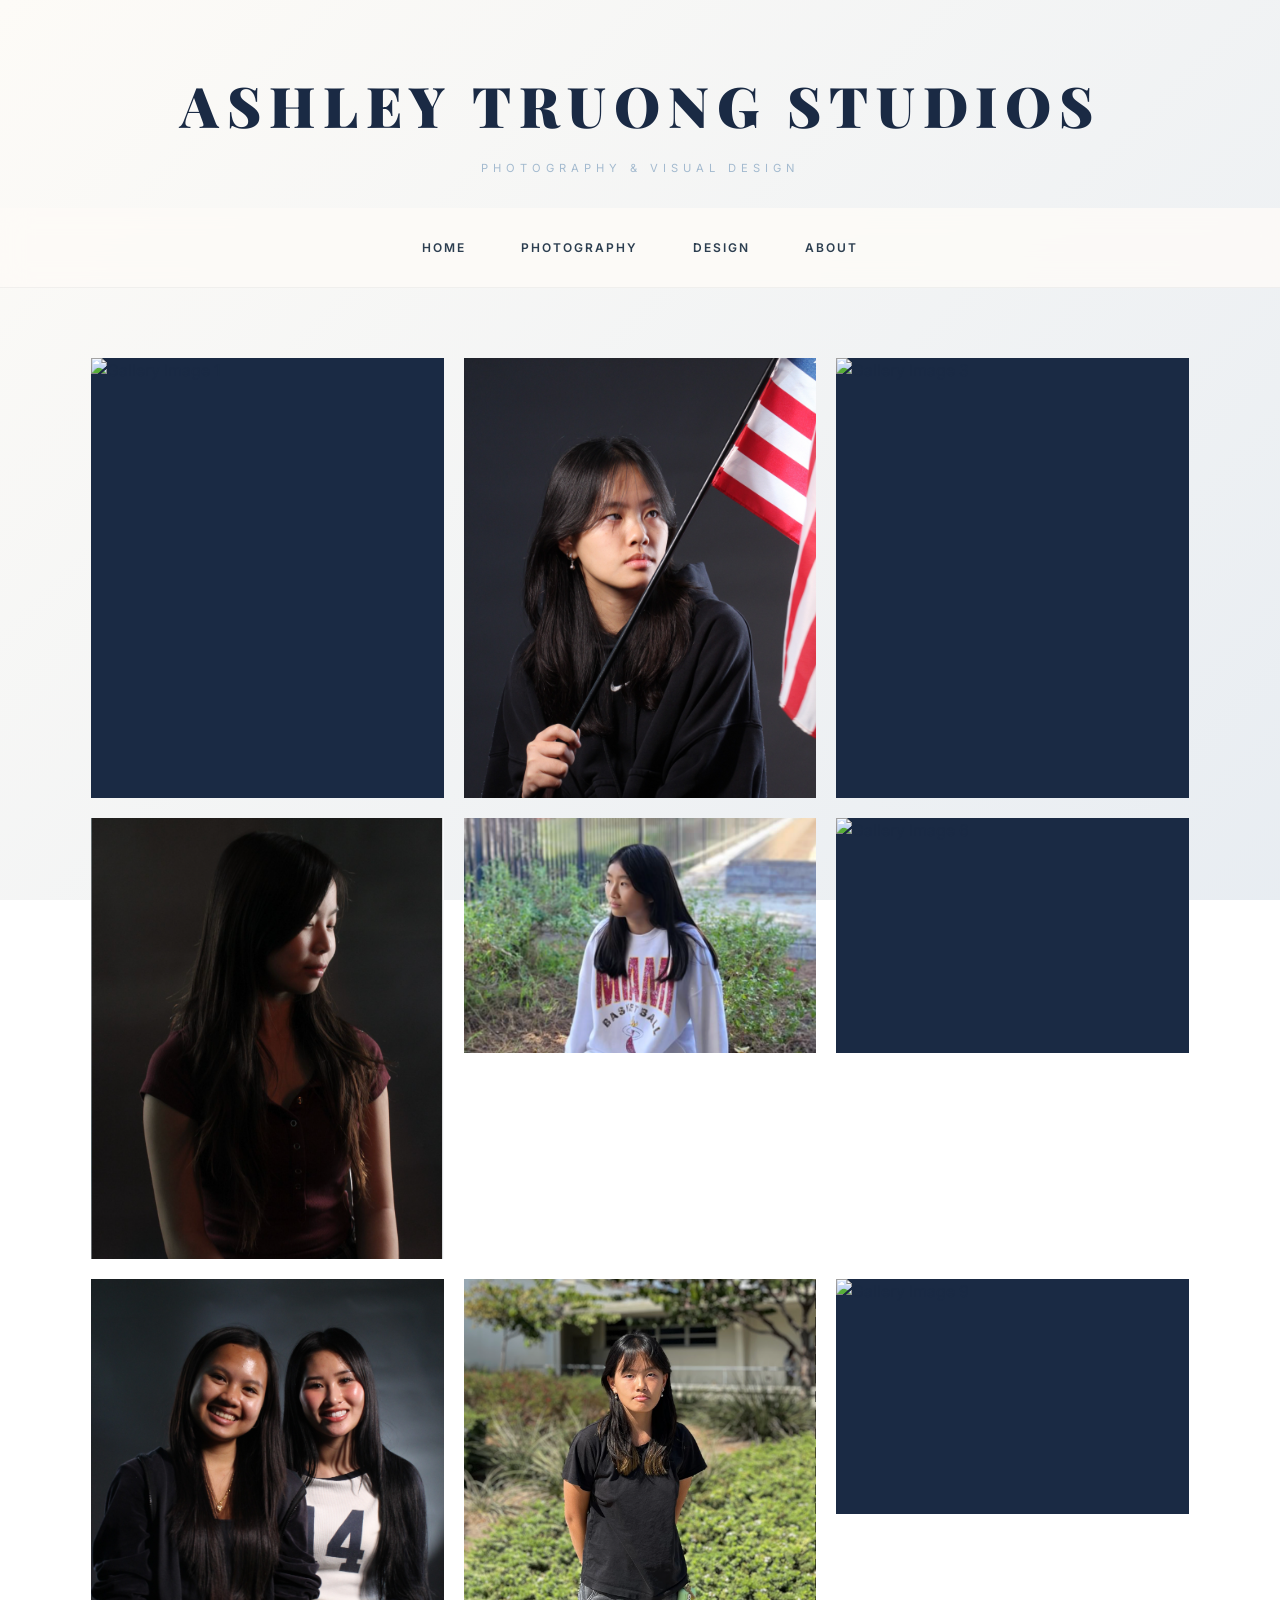
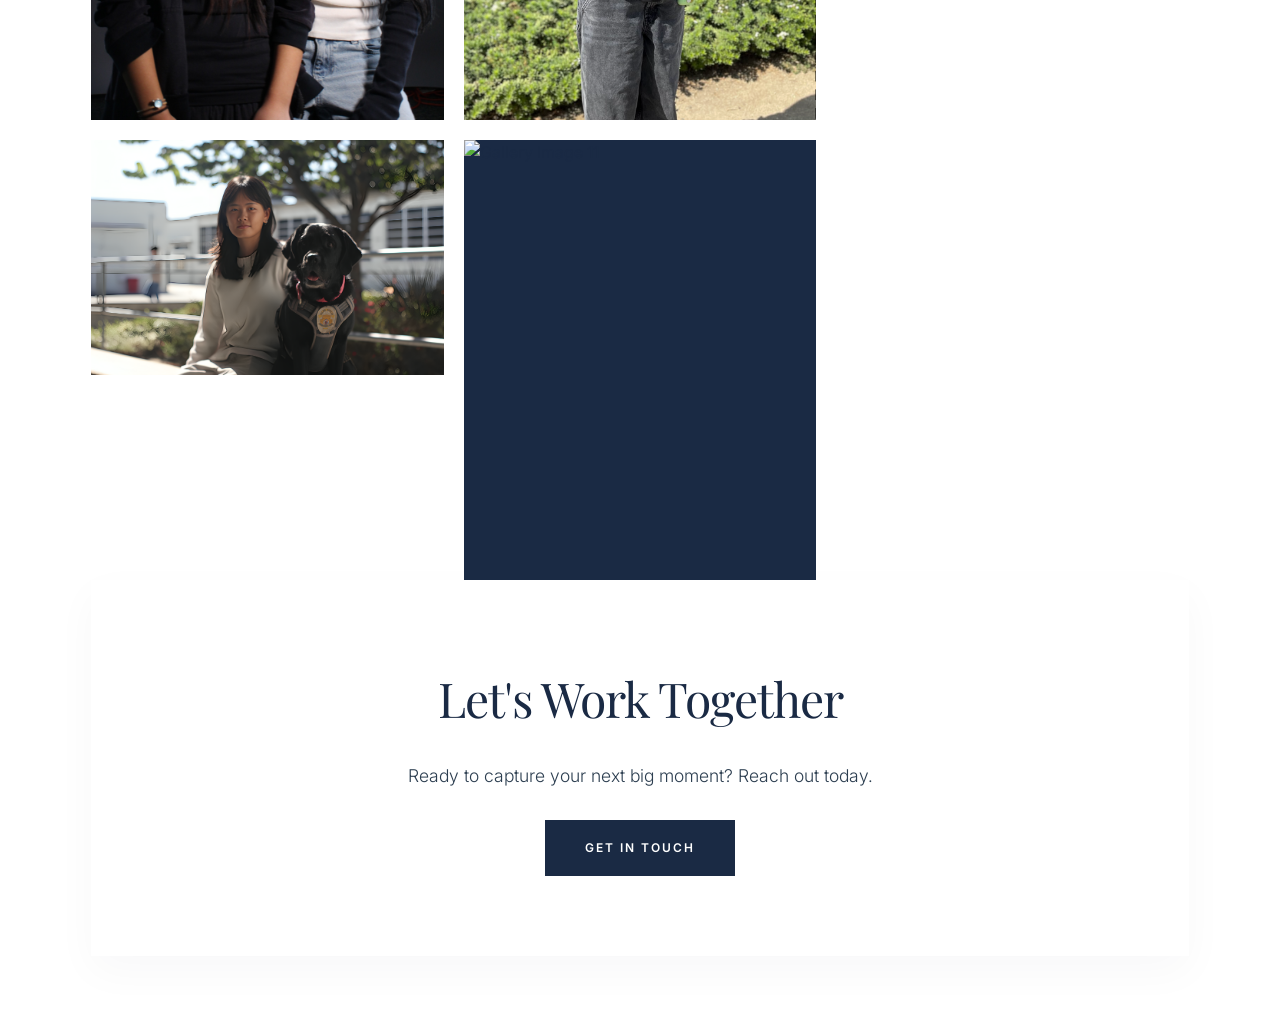
==== photography.html @ ebff9d32 "Add files via upload" ====
<!DOCTYPE html>
<html lang="en">
<head>
    <meta charset="UTF-8">
    <meta name="viewport" content="width=device-width, initial-scale=1.0">
    <link rel="stylesheet" href="style.css">
    <title>Photography | Ashley Truong Studios</title>
</head>
<body>
    <header>
        <h1>Ashley Truong Studios</h1>
        <p class="studio-tagline">Photography & Visual Design</p>
        <nav>
            <a href="index.html">Home</a>
            <a href="photography.html">Photography</a>
            <a href="design.html">Design</a>
            <a href="about.html">About</a>
        </nav>
    </header>

    <div class="container">
        <div class="gallery">
            <div class="gallery-item">
                <img src="p1.JPG" alt="Gallery Image 1">
            </div>
            <div class="gallery-item">
                <img src="p2.JPG" alt="Gallery Image 2">
            </div>
            <div class="gallery-item">
                <img src="p3.JPG" alt="Gallery Image 3">
            </div>
            <div class="gallery-item">
                <img src="p4.png" alt="Gallery Image 4">
            </div>
            <div class="gallery-item">
                <img src="p5.png" alt="Gallery Image 5">
            </div>
            <div class="gallery-item">
                <img src="p6.JPG" alt="Gallery Image 6">
            </div>
            <div class="gallery-item">
                <img src="p7.JPG" alt="Gallery Image 7">
            </div>
            <div class="gallery-item">
                <img src="p8.png" alt="Gallery Image 8">
            </div>
            <div class="gallery-item">
                <img src="p9.JPG" alt="Gallery Image 9">
            </div>
            <div class="gallery-item">
                <img src="p10.png" alt="Gallery Image 10">
            </div>
            <div class="gallery-item">
                <img src="p11.JPG" alt="Gallery Image 11">
            </div>
        </div>

        <div class="contact-section">
            <h3>Let's Work Together</h3>
            <p>Ready to capture your next big moment? Reach out today.</p>
            <a href="about.html" class="action-btn">Get in Touch</a>
        </div>
    </div>
</body>
</html>
---- style.css ----
@import url('https://fonts.googleapis.com/css2?family=Playfair+Display:ital,wght@0,400;0,700;0,900&family=Inter:wght@300;400;600&display=swap');

/* --- MODERN RESET --- */
* {
    margin: 0;
    padding: 0;
    box-sizing: border-box;
}

:root {
    --navy: #1a2a44;
    --soft-navy: #2c3e50;
    --accent-blue: #a3bacf;
    --cream: #fdfbf7;
    --white: #ffffff;
    --transition: all 0.5s cubic-bezier(0.165, 0.84, 0.44, 1);
}

body {
    background-color: var(--cream);
    background: linear-gradient(-45deg, #fdfbf7, #f0f4f8, #e1e8f0, #fdfbf7);
    background-size: 400% 400%;
    animation: gradientBG 15s ease infinite;
    background-attachment: fixed;
    color: var(--navy);
    font-family: 'Inter', sans-serif;
    line-height: 1.6;
    min-height: 100vh;
}

@keyframes gradientBG {
    0% { background-position: 0% 50%; }
    50% { background-position: 100% 50%; }
    100% { background-position: 0% 50%; }
}

/* --- HEADER & NAVIGATION --- */
header {
    padding: 60px 0 30px 0;
    text-align: center;
}

h1 {
    font-family: 'Playfair Display', serif;
    font-size: clamp(2rem, 5vw, 3.5rem);
    font-weight: 900;
    color: var(--navy);
    text-transform: uppercase;
    letter-spacing: 8px;
    margin-bottom: 10px;
}

header p.studio-tagline {
    font-family: 'Inter', sans-serif;
    font-size: 0.7rem;
    text-transform: uppercase;
    letter-spacing: 5px;
    color: var(--accent-blue);
    margin-bottom: 30px;
}

nav {
    display: flex;
    justify-content: center;
    gap: 15px;
    padding: 20px 0;
    position: sticky;
    top: 0;
    z-index: 1000;
    backdrop-filter: blur(15px);
    background: rgba(253, 251, 247, 0.85);
    border-bottom: 1px solid rgba(26, 42, 68, 0.05);
}

nav a {
    color: var(--soft-navy);
    text-decoration: none;
    font-weight: 600;
    font-size: 0.75rem;
    text-transform: uppercase;
    letter-spacing: 2px;
    padding: 10px 20px;
    transition: var(--transition);
}

nav a:hover {
    color: var(--navy);
    background: rgba(163, 186, 207, 0.2);
}

/* --- CONTAINER --- */
.container {
    width: 100%;
    max-width: 1200px;
    margin: 0 auto;
    padding: 40px 4%;
    animation: fadeUp 1s ease-out forwards;
}

/* --- SECTIONS --- */
.hero-section, .contact-section {
    background: var(--white);
    padding: clamp(40px, 8vw, 80px);
    box-shadow: 0 15px 40px rgba(26, 42, 68, 0.03);
    margin-bottom: 40px;
    text-align: center;
    display: flex;
    flex-direction: column;
    align-items: center;
}

.hero-section h2, .contact-section h3 {
    font-family: 'Playfair Display', serif;
    font-size: clamp(2rem, 4vw, 3rem);
    font-weight: 400;
    margin-bottom: 25px;
    letter-spacing: -1px;
}

.hero-section p, .contact-section p {
    max-width: 700px;
    margin: 0 auto 30px auto;
    font-size: 1.1rem;
    color: var(--soft-navy);
    font-weight: 300;
}

/* --- MODERN CONTACT INFO STYLING --- */
.contact-info {
    list-style: none;
    padding: 0;
    display: flex;
    flex-direction: column;
    align-items: center;
    gap: 20px;
}

.contact-info li {
    font-size: 0.9rem;
    text-transform: uppercase;
    letter-spacing: 2px;
    color: var(--accent-blue);
}

.contact-info a {
    display: block;
    margin-top: 5px;
    color: var(--navy);
    font-size: 1.2rem;
    font-weight: 600;
    text-decoration: none;
    letter-spacing: 0;
    text-transform: none;
    transition: var(--transition);
    border-bottom: 2px solid transparent;
}

.contact-info a:hover {
    color: var(--accent-blue);
    border-bottom: 2px solid var(--accent-blue);
    transform: translateY(-2px);
}

/* --- GALLERY SYSTEM --- */
.gallery {
    display: grid;
    grid-template-columns: repeat(auto-fit, minmax(350px, 1fr));
    gap: 20px;
    justify-content: center;
    width: 100%;
}

.gallery-item {
    position: relative;
    overflow: hidden;
    background: var(--navy);
    margin: 0 auto;
    width: 100%;
    /* DEFAULT FOR HOME PAGE: Horizontal Rectangle */
    aspect-ratio: 3 / 2; 
}

/* PHOTOGRAPHY PAGE: Vertical Rectangles for most (Matches p8 and now p11) */
body:not(:has(.hero-section)) .gallery-item {
    aspect-ratio: 4 / 5;
}

/* PHOTOGRAPHY PAGE: P5, P6, P9, AND P10 ARE HORIZONTAL */
body:not(:has(.hero-section)) .gallery-item:nth-child(5), 
body:not(:has(.hero-section)) .gallery-item:nth-child(6),
body:not(:has(.hero-section)) .gallery-item:nth-child(9),
body:not(:has(.hero-section)) .gallery-item:nth-child(10) {
    aspect-ratio: 3 / 2;
}

.gallery img {
    width: 100%;
    height: 100%;
    object-fit: cover;
    display: block;
    transition: var(--transition);
}

.gallery-item:hover img {
    transform: scale(1.05);
    opacity: 0.85;
}

/* --- ACTION BUTTONS --- */
.action-btn {
    background: var(--navy);
    color: var(--white);
    padding: 18px 40px;
    text-decoration: none;
    text-transform: uppercase;
    font-weight: 600;
    font-size: 0.75rem;
    letter-spacing: 2px;
    display: inline-block;
    transition: var(--transition);
}

.action-btn:hover {
    background: var(--soft-navy);
    transform: translateY(-3px);
}

/* --- ABOUT SECTION --- */
.about-content {
    display: flex;
    gap: 60px;
    align-items: center;
    background: var(--white);
    padding: clamp(40px, 8vw, 80px);
}

.about-content img {
    width: 450px;
    height: auto;
    box-shadow: 15px 15px 0px var(--accent-blue);
}

@keyframes fadeUp {
    from { opacity: 0; transform: translateY(20px); }
    to { opacity: 1; transform: translateY(0); }
}

@media (max-width: 900px) {
    .about-content { flex-direction: column; text-align: center; }
    .about-content img { width: 100%; }
}

/* --- DESIGN GRID --- */
.design-grid {
    display: grid;
    grid-template-columns: repeat(auto-fit, minmax(320px, 1fr));
    gap: 30px;
    padding: 20px 0;
}

.design-item {
    position: relative;
    aspect-ratio: 3 / 2;
    overflow: hidden;
    background: var(--navy);
    border-radius: 4px;
    box-shadow: 0 10px 30px rgba(26, 42, 68, 0.1);
    transition: var(--transition);
}

.design-item img {
    width: 100%;
    height: 100%;
    object-fit: cover;
    transition: var(--transition);
}

.design-overlay {
    position: absolute;
    inset: 0;
    background: rgba(26, 42, 68, 0.85);
    display: flex;
    flex-direction: column;
    justify-content: center;
    align-items: center;
    opacity: 0;
    transition: var(--transition);
    color: var(--white);
    padding: 20px;
    text-align: center;
}

.design-item:hover .design-overlay {
    opacity: 1;
}

.design-item:hover img {
    transform: scale(1.05);
    filter: blur(2px);
}

.design-overlay h4 {
    font-family: 'Playfair Display', serif;
    font-size: 1.5rem;
    margin-bottom: 10px;
    transform: translateY(20px);
    transition: var(--transition);
}

.design-item:hover .design-overlay h4 {
    transform: translateY(0);
}

.design-category {
    font-size: 0.7rem;
    text-transform: uppercase;
    letter-spacing: 3px;
    color: var(--accent-blue);
}
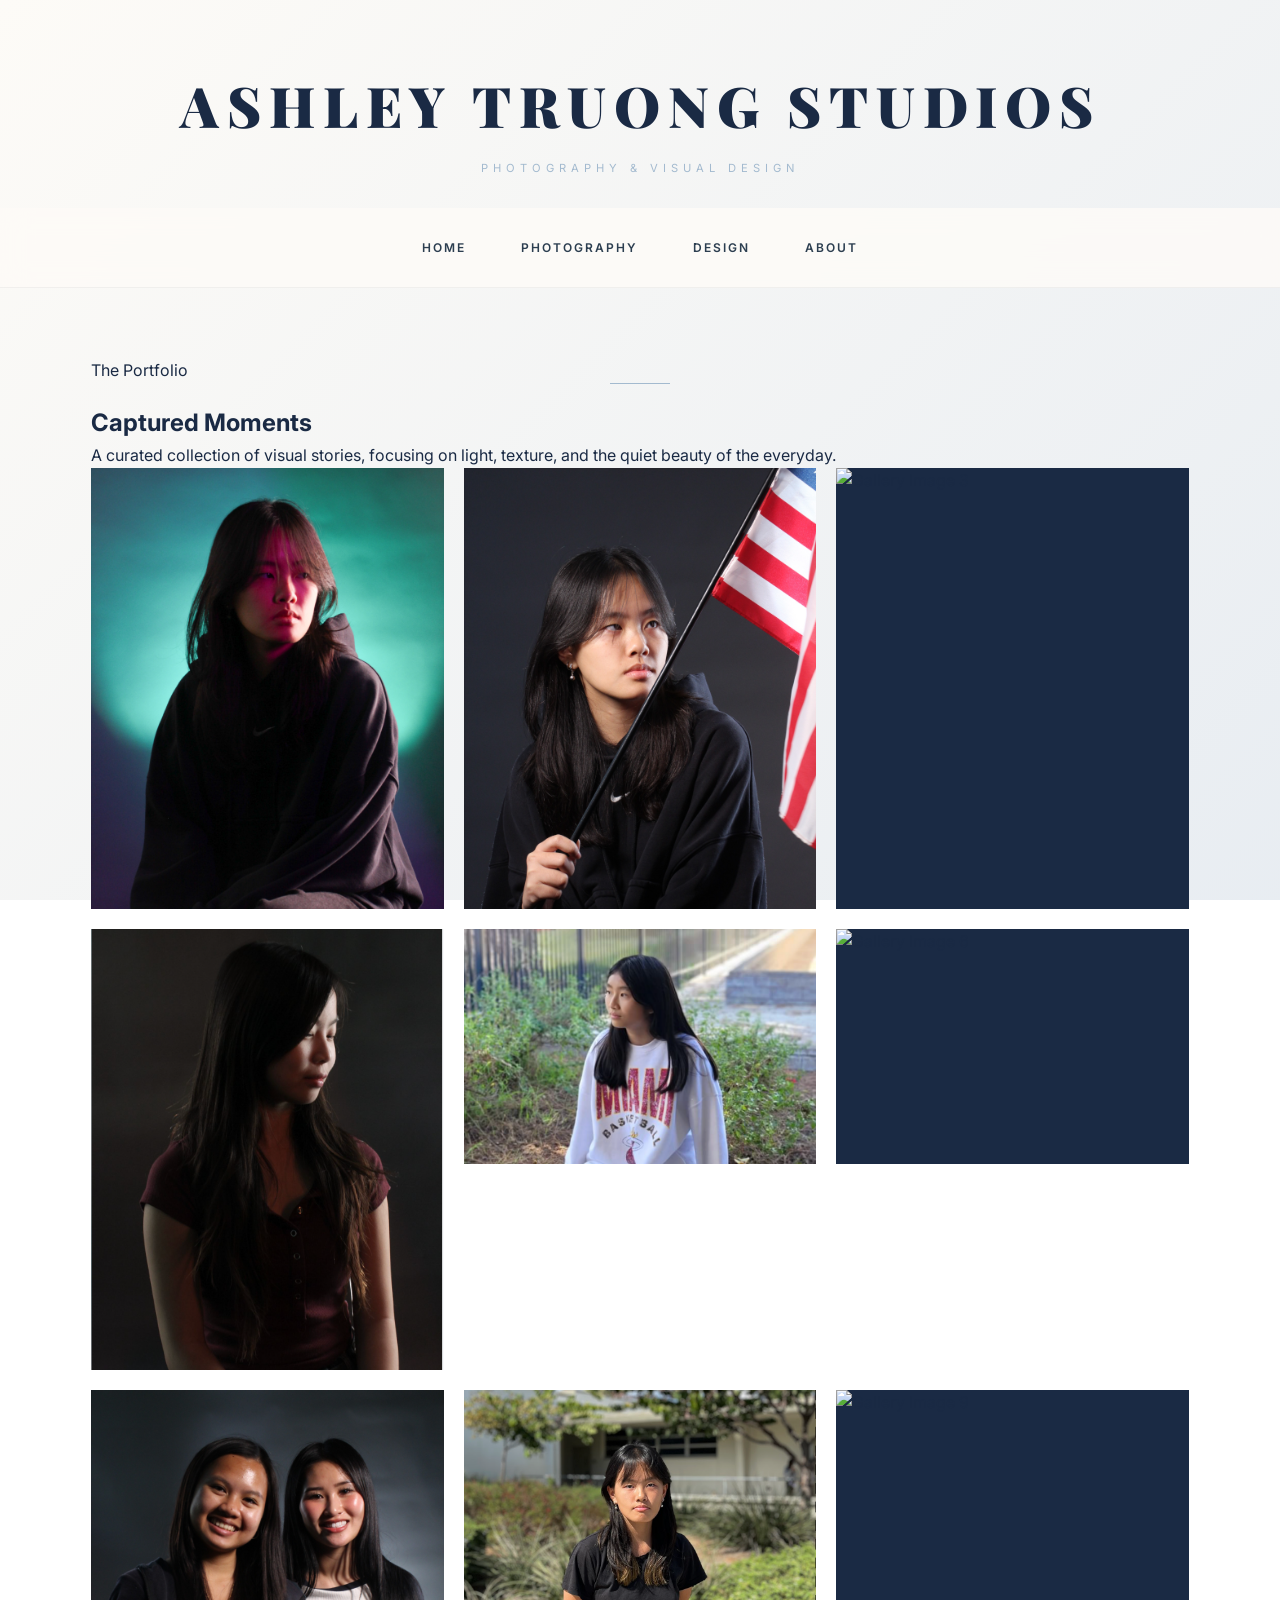
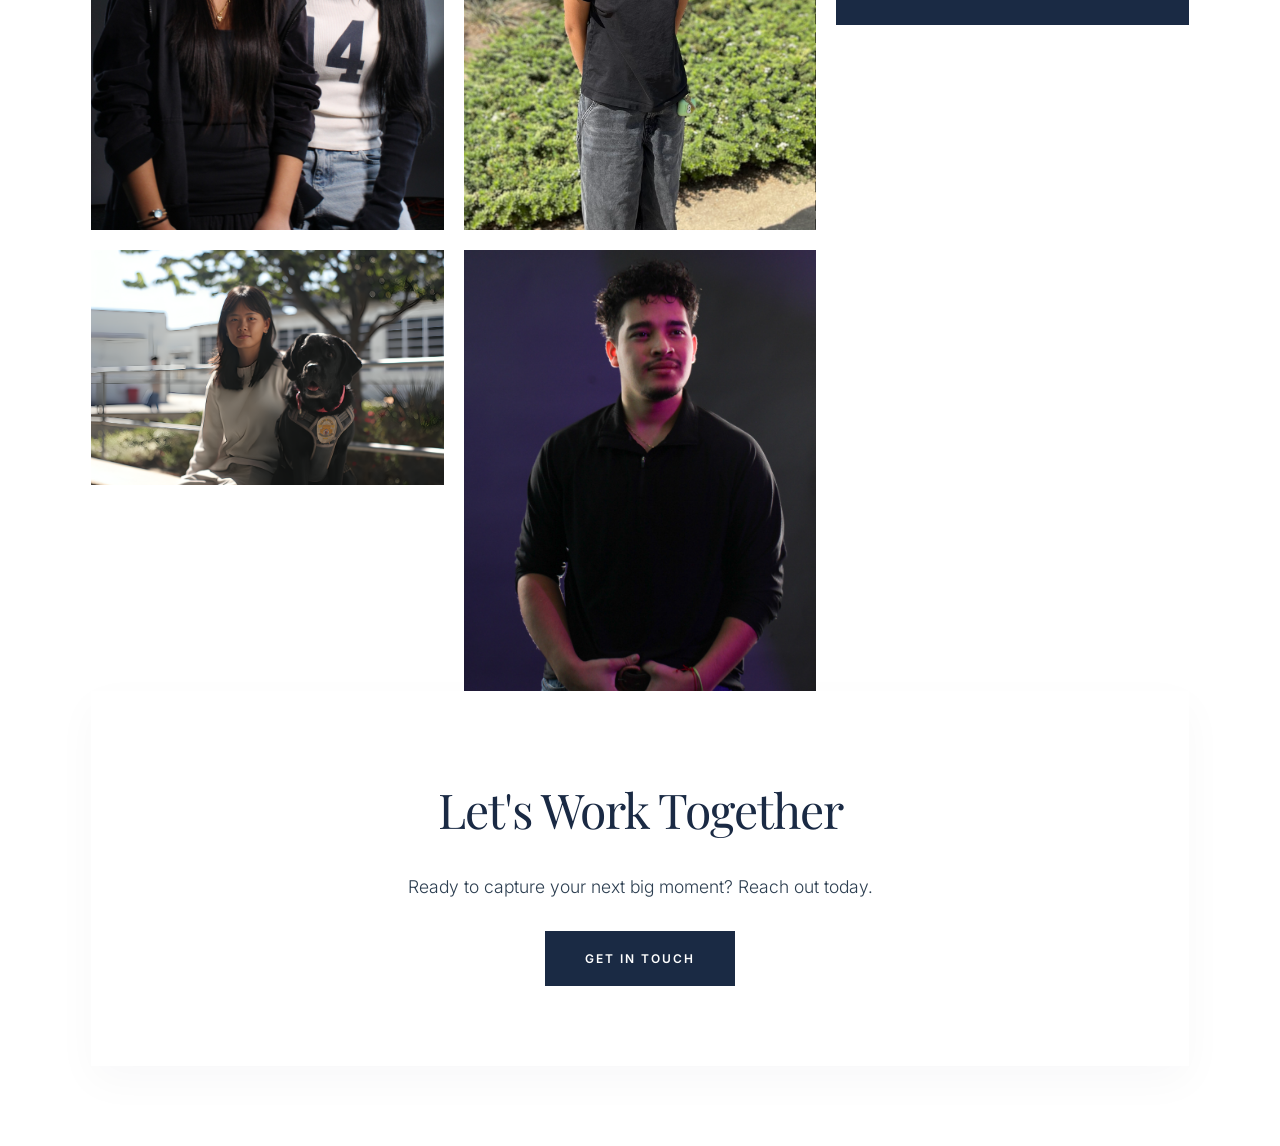
==== commit a8de9e94: "Add files via upload" ====
--- a/photography.html
+++ b/photography.html
@@ -6,8 +6,7 @@
     <link rel="stylesheet" href="style.css">
     <title>Photography | Ashley Truong Studios</title>
 </head>
-<body>
-    <header>
+<body class="photography-page"> <header>
         <h1>Ashley Truong Studios</h1>
         <p class="studio-tagline">Photography & Visual Design</p>
         <nav>
@@ -19,6 +18,16 @@
     </header>
 
     <div class="container">
+        <div class="photography-intro">
+            <span class="sub-label">The Portfolio</span>
+            <div class="line-decorator"></div>
+            <h2>Captured Moments</h2>
+            <p class="intro-description">
+                A curated collection of visual stories, focusing on light, 
+                texture, and the quiet beauty of the everyday.
+            </p>
+        </div>
+
         <div class="gallery">
             <div class="gallery-item">
                 <img src="p1.JPG" alt="Gallery Image 1">
--- a/style.css
+++ b/style.css
@@ -316,4 +316,70 @@
     text-transform: uppercase;
     letter-spacing: 3px;
     color: var(--accent-blue);
+}
+
+/* --- DESIGN PAGE SPECIFIC DECORATIONS --- */
+
+.design-page .design-intro {
+    text-align: center;
+    margin-bottom: 60px;
+    position: relative;
+}
+
+.line-decorator {
+    width: 60px;
+    height: 1px;
+    background: var(--accent-blue);
+    margin: 0 auto 20px auto;
+}
+
+.intro-text {
+    font-style: italic;
+    font-family: 'Playfair Display', serif;
+    font-size: 1.2rem;
+    color: var(--soft-navy);
+    max-width: 600px;
+    margin: 0 auto;
+}
+
+/* Enhancing the Grid Items */
+.design-page .design-item {
+    border: 1px solid rgba(26, 42, 68, 0.05);
+    background: white;
+}
+
+.view-project-line {
+    width: 0;
+    height: 1px;
+    background: var(--white);
+    margin-top: 15px;
+    transition: width 0.6s ease;
+}
+
+.design-item:hover .view-project-line {
+    width: 40px;
+}
+
+/* Floating Animation for the Grid */
+.design-page .design-item:nth-child(even) {
+    transform: translateY(20px);
+}
+
+/* Footer Section */
+.design-footer {
+    padding: 100px 0;
+    text-align: center;
+}
+
+.design-footer p {
+    font-family: 'Playfair Display', serif;
+    font-size: 1.8rem;
+    margin-bottom: 30px;
+}
+
+/* Mobile fix for staggered grid */
+@media (max-width: 768px) {
+    .design-page .design-item:nth-child(even) {
+        transform: translateY(0);
+    }
 }
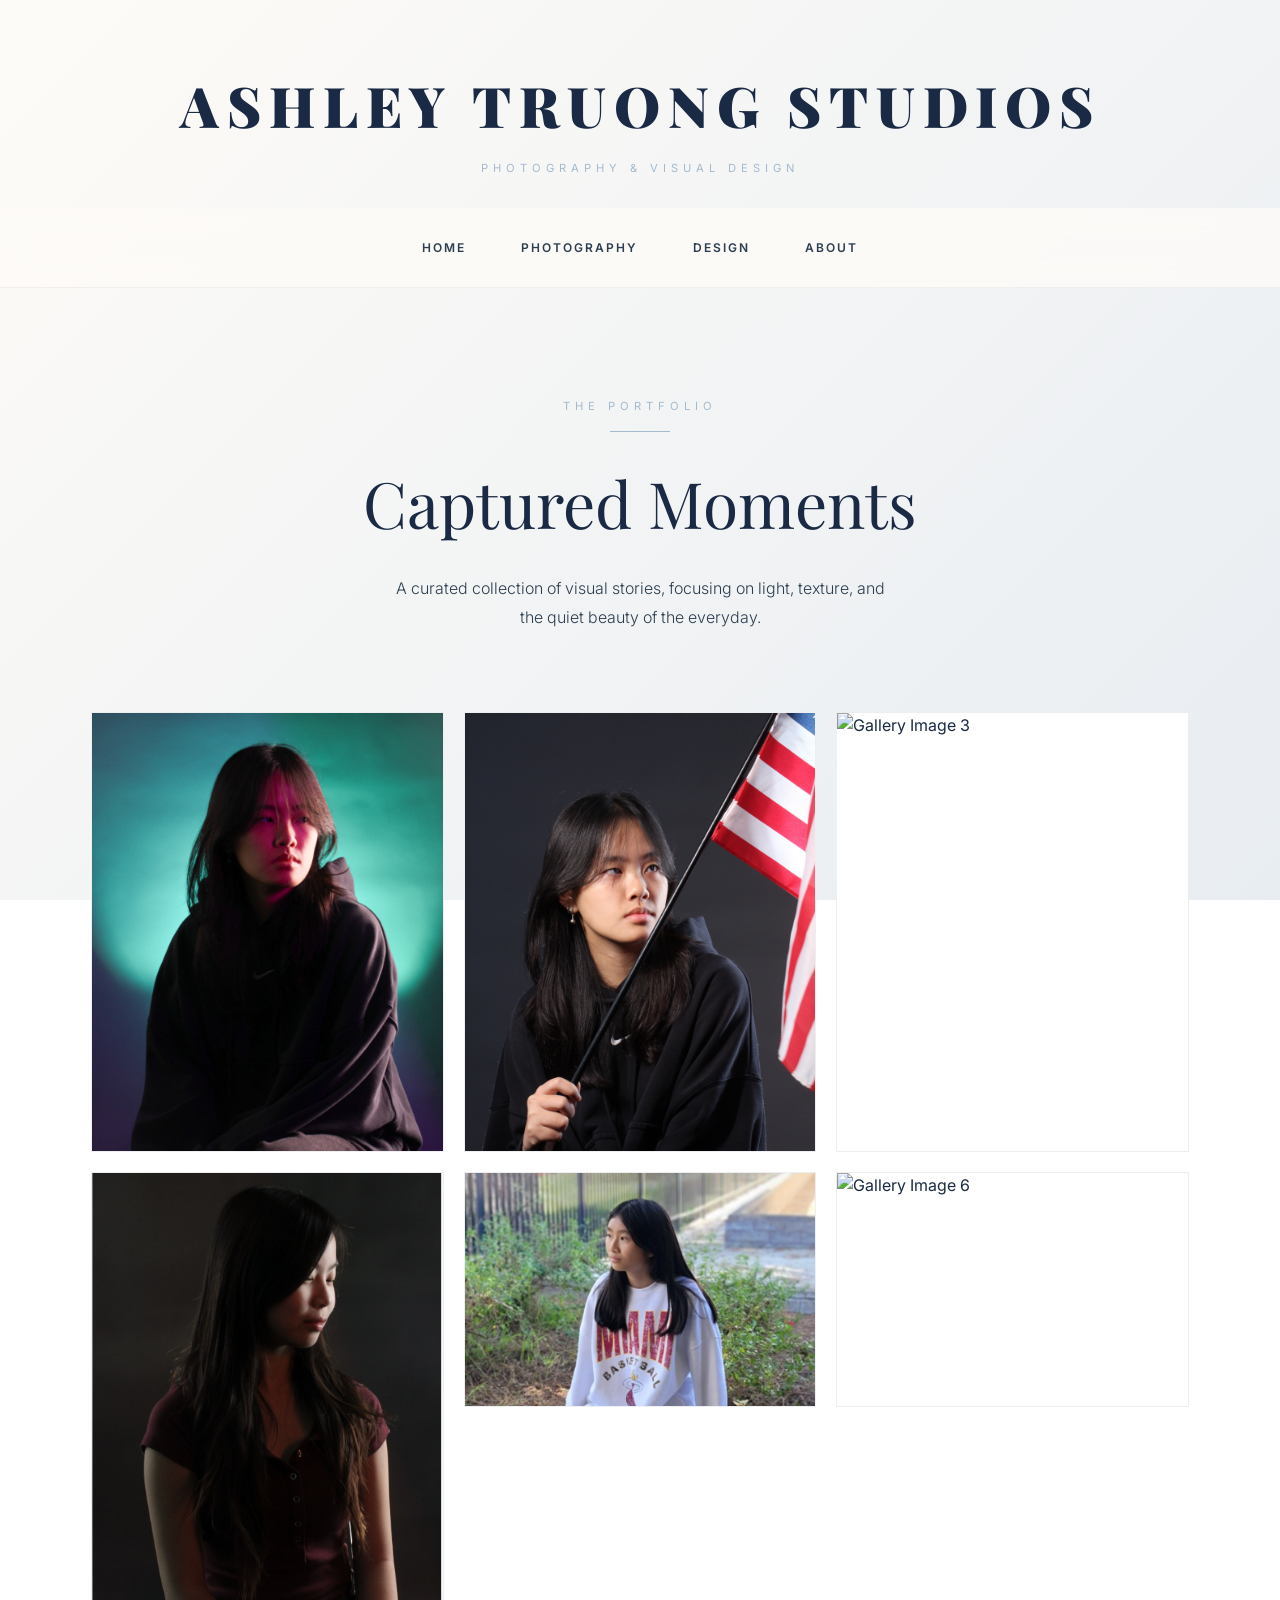
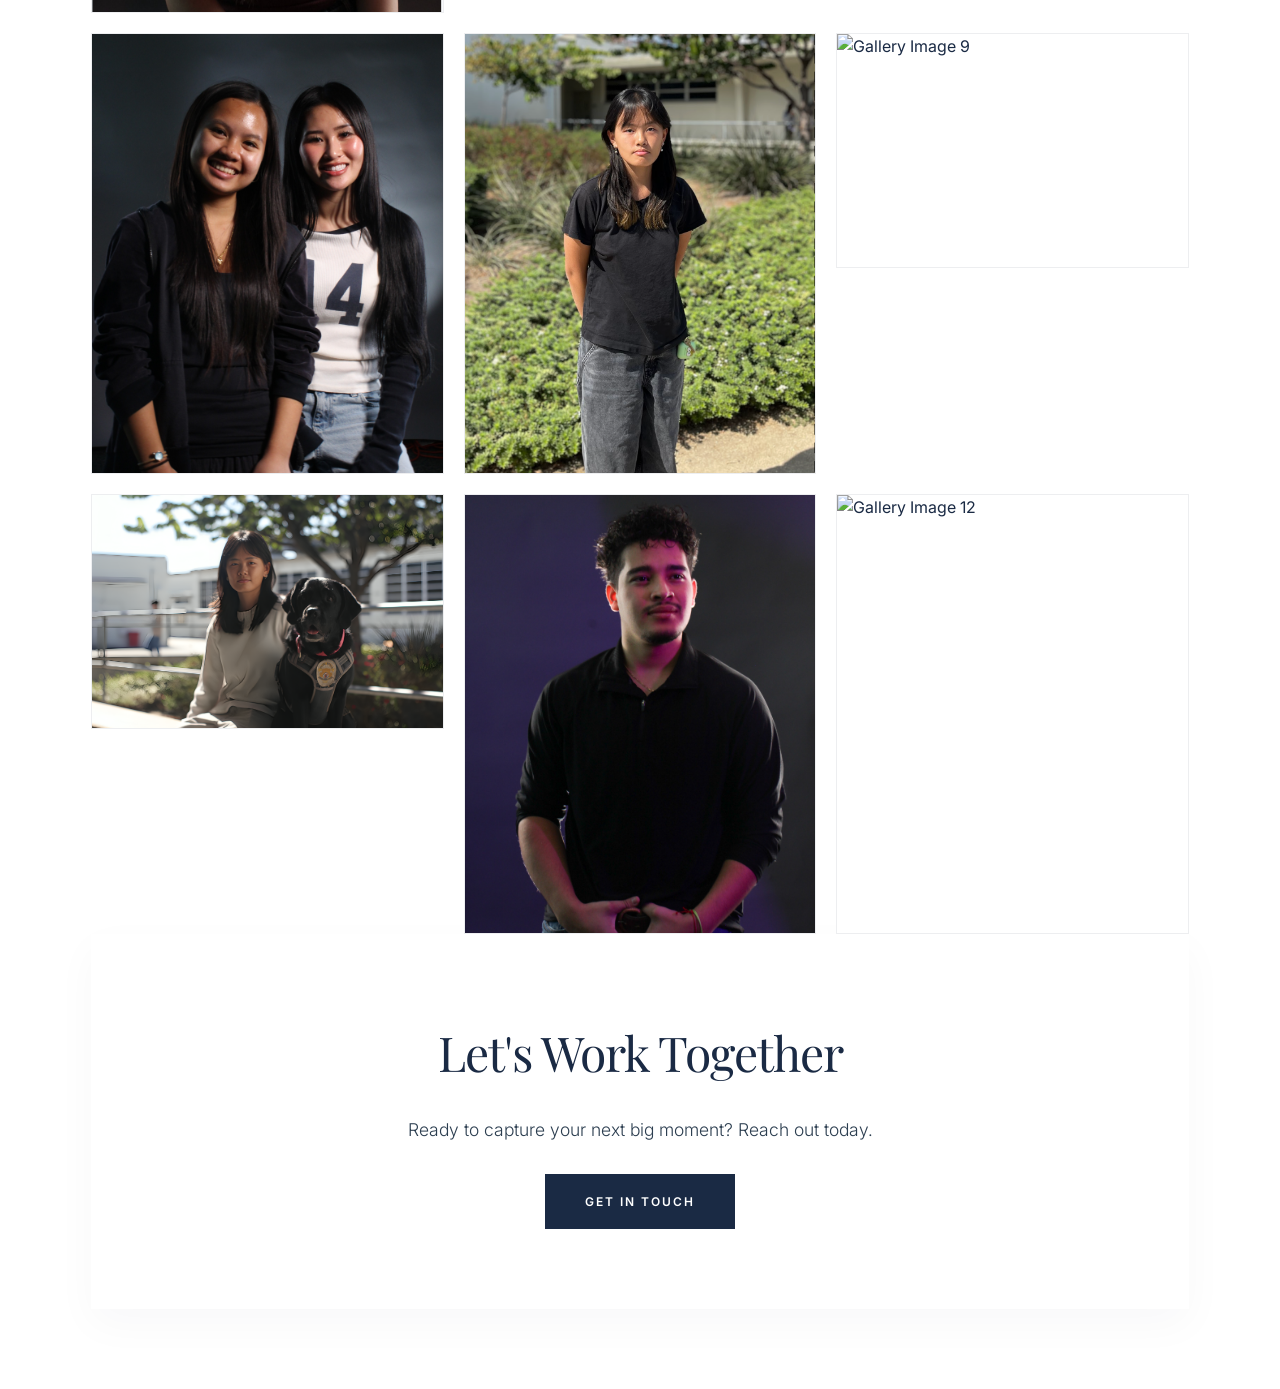
==== commit 9df07bef: "Add files via upload" ====
--- a/photography.html
+++ b/photography.html
@@ -62,6 +62,9 @@
             <div class="gallery-item">
                 <img src="p11.JPG" alt="Gallery Image 11">
             </div>
+            <div class="gallery-item">
+                <img src="p12.png" alt="Gallery Image 12">
+            </div>
         </div>
 
         <div class="contact-section">
--- a/style.css
+++ b/style.css
@@ -180,7 +180,7 @@
     aspect-ratio: 3 / 2; 
 }
 
-/* PHOTOGRAPHY PAGE: Vertical Rectangles for most (Matches p8 and now p11) */
+/* PHOTOGRAPHY PAGE: Vertical Rectangles for most (Matches p8, p11, and p12) */
 body:not(:has(.hero-section)) .gallery-item {
     aspect-ratio: 4 / 5;
 }
@@ -319,7 +319,6 @@
 }
 
 /* --- DESIGN PAGE SPECIFIC DECORATIONS --- */
-
 .design-page .design-intro {
     text-align: center;
     margin-bottom: 60px;
@@ -382,4 +381,71 @@
     .design-page .design-item:nth-child(even) {
         transform: translateY(0);
     }
+}
+
+/* --- PHOTOGRAPHY PAGE SPECIFIC DECORATIONS --- */
+.photography-page .photography-intro {
+    text-align: center;
+    padding: 40px 0 80px 0;
+}
+
+.photography-page .sub-label {
+    display: block;
+    font-size: 0.7rem;
+    letter-spacing: 5px;
+    text-transform: uppercase;
+    color: var(--accent-blue);
+    margin-bottom: 15px;
+}
+
+.photography-page .photography-intro h2 {
+    font-family: 'Playfair Display', serif;
+    font-size: clamp(2.5rem, 6vw, 4rem);
+    font-weight: 400;
+    margin: 10px 0 20px 0;
+}
+
+.intro-description {
+    max-width: 500px;
+    margin: 0 auto;
+    font-weight: 300;
+    color: var(--soft-navy);
+    line-height: 1.8;
+}
+
+/* Elegant Frame Effect (Does not resize images) */
+.photography-page .gallery-item {
+    border: 1px solid rgba(26, 42, 68, 0.08);
+    background: var(--white);
+    padding: 0; /* Ensures no resizing */
+    transition: transform 0.4s ease;
+}
+
+/* Subtle "Museum Highlight" on Hover */
+.photography-page .gallery-item:hover {
+    z-index: 10;
+    box-shadow: 0 20px 40px rgba(0,0,0,0.1);
+}
+
+/* Adding a "film count" detail to the items */
+.photography-page .gallery-item::after {
+    content: "STU — 0" counter(gallery-counter);
+    counter-increment: gallery-counter;
+    position: absolute;
+    bottom: 10px;
+    right: 15px;
+    font-size: 0.6rem;
+    color: rgba(255, 255, 255, 0.5);
+    letter-spacing: 1px;
+    opacity: 0;
+    transition: opacity 0.3s ease;
+}
+
+.photography-page .gallery-item:hover::after {
+    opacity: 1;
+}
+
+/* Initialize counter */
+.photography-page .gallery {
+    counter-reset: gallery-counter;
 }
